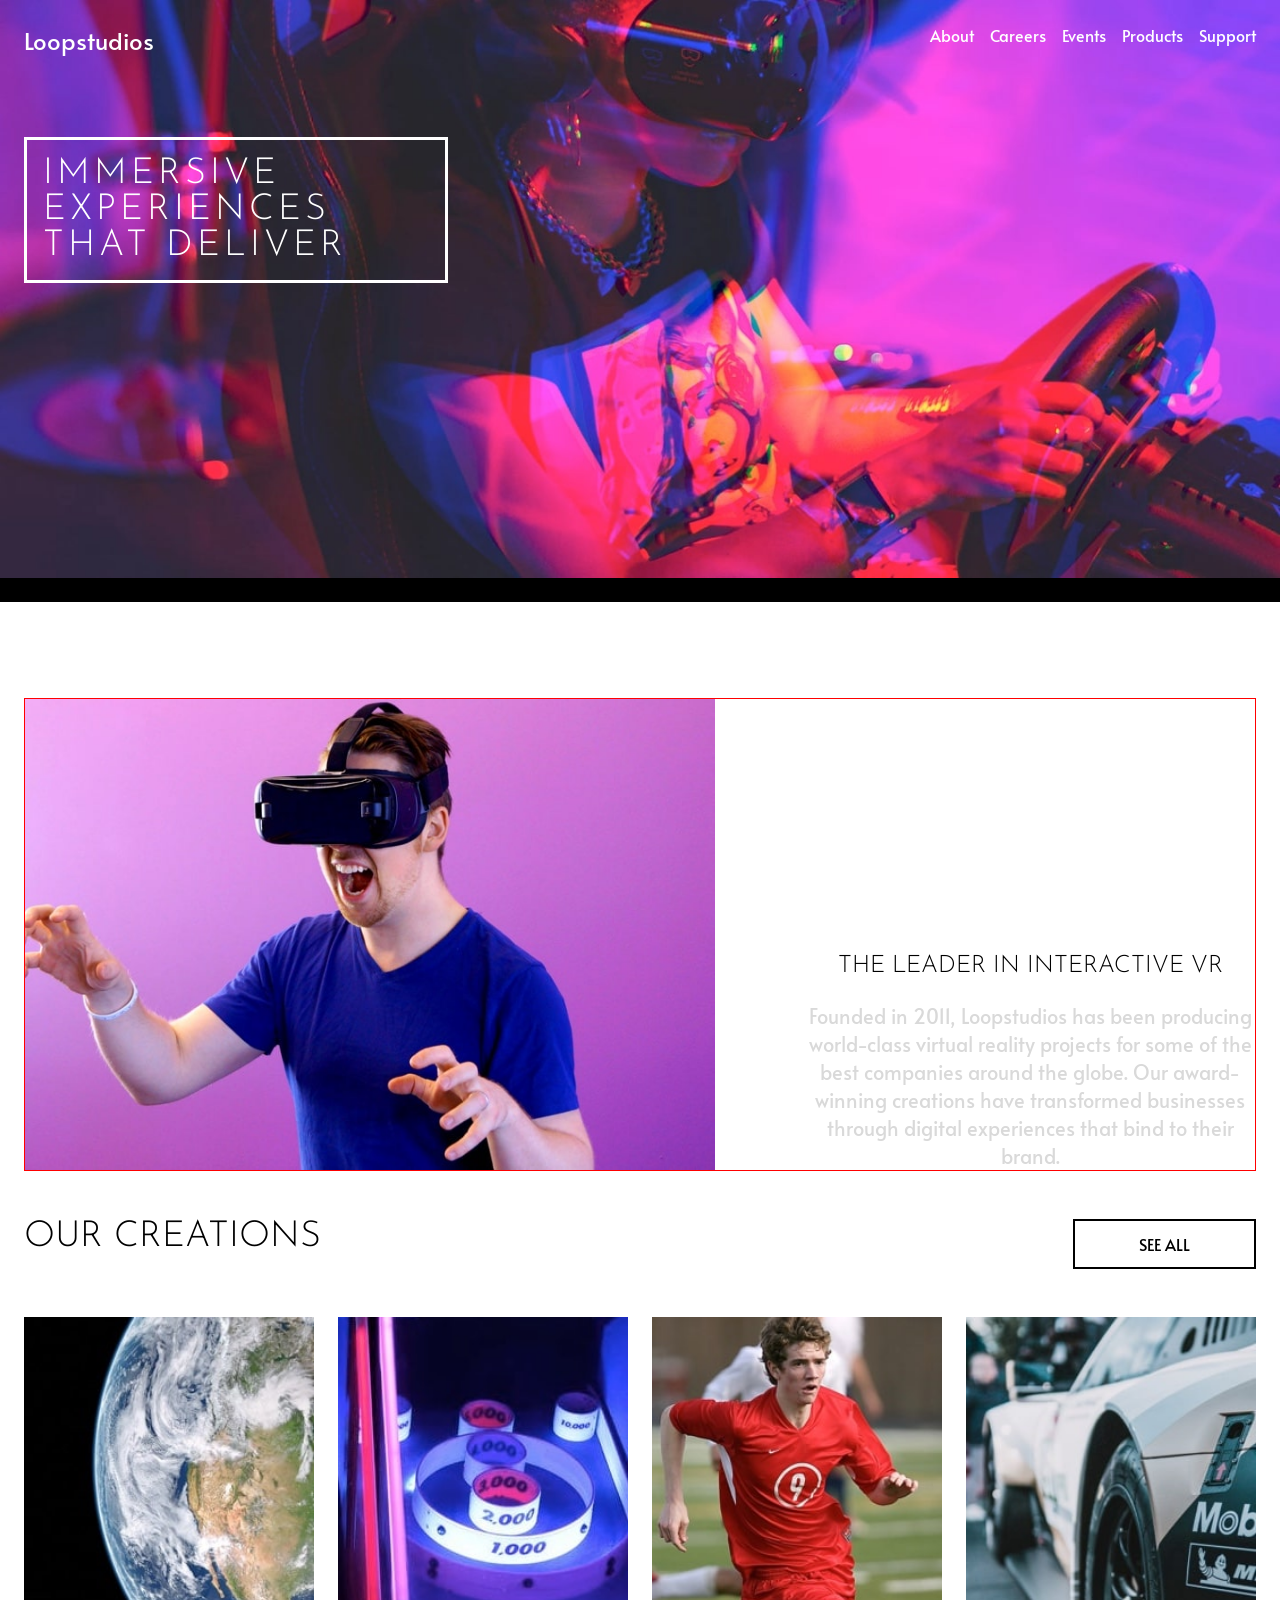
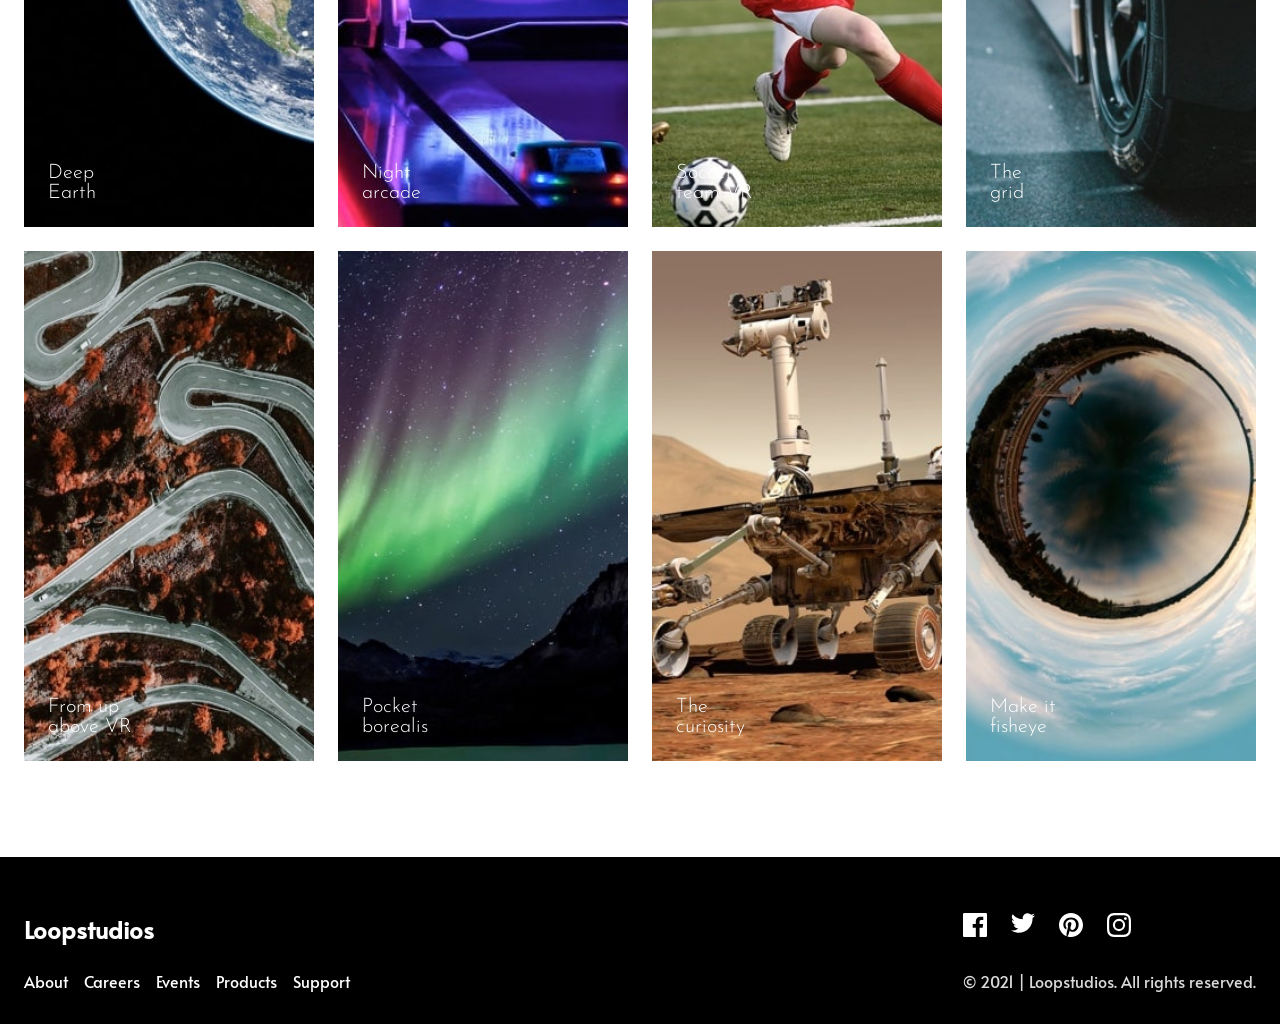
==== index.html @ 1627c4a3 "I have created this page using html css" ====
<!doctype html>
<html lang="en">
  <head>
    <meta charset="UTF-8" />
    <meta name="viewport" content="width=device-width, initial-scale=1.0" />
    <!-- displays site properly based on user's device -->

    <link
      rel="icon"
      type="image/png"
      sizes="32x32"
      href="./images/favicon-32x32.png"
    />
    <link rel="preconnect" href="https://fonts.googleapis.com" />
    <link rel="preconnect" href="https://fonts.gstatic.com" crossorigin />
    <link
      href="https://fonts.googleapis.com/css2?family=Alata&family=Josefin+Sans:ital,wght@0,300;1,300&display=swap"
      rel="stylesheet"
    />
    <link rel="stylesheet" href="./css/style.css" />
    <title>Frontend Mentor | Loopstudios landing page</title>

    <!-- Feel free to remove these styles or customise in your own stylesheet 👍 -->
  </head>
  <body>
    <!--  Our creations -->
    <header class="header">
      <picture>
        <source
          media="(min-width: 768px)"
          srcset="./images/desktop/image-hero.jpg"
        />
        <img class="header__menu" src="./images/mobile/image-hero.jpg" alt="" />
      </picture>
      <div class="header__menu">
        <nav>
          <ul class="menu">
            <li class="menu__list">
              <a class="mneu__link" href="#">Loopstudios</a>
            </li>
            <li class="menu__list">
              <button type="button" class="humberger-btn">
                <img src="./images/icon-hamburger.svg" alt="" />
              </button>
              <button type="button" class="close-btn">
                <img src="./images/icon-close.svg" alt="" />
              </button>
              <ul class="menu open">
                <li class="menu__list">
                  <a class="menu__link" href="#">About</a>
                </li>
                <li class="menu__list">
                  <a class="menu__link" href="#">Careers</a>
                </li>
                <li class="menu__list">
                  <a class="menu__link" href="#">Events</a>
                </li>
                <li class="menu__list">
                  <a class="menu__link" href="#">Products</a>
                </li>
                <li class="menu__list">
                  <a class="menu__link" href="#">Support</a>
                </li>
              </ul>
            </li>
          </ul>
        </nav>
        <h1>Immersive experiences that deliver</h1>
      </div>
    </header>
    <main>
      <section class="wrapper hero">
        <picture>
          <source
            media="(min-width:768px )"
            srcset="./images/desktop/image-interactive.jpg"
          />
          <img src="./images/mobile/image-interactive.jpg" alt="" />
        </picture>
        <div>
          <h1>The leader in interactive VR</h1>
          <p>
            Founded in 2011, Loopstudios has been producing world-class virtual
            reality projects for some of the best companies around the globe.
            Our award-winning creations have transformed businesses through
            digital experiences that bind to their brand.
          </p>
        </div>
      </section>
      <section class="wrapper gallery">
        <div class="creation-head">
          <h2>Our creations</h2>
        </div>
        <div class="creation-imagebox">
          <div class="creation">
            <picture>
              <source
                media="(min-width:768px)"
                srcset="./images/desktop/image-deep-earth.jpg"
              />
              <img src="./images/mobile/image-deep-earth.jpg" alt="" />
            </picture>
            <p>
              Deep <br />
              Earth
            </p>
          </div>
          <div class="creation">
            <picture>
              <source
                media="(min-width:768px)"
                srcset="./images/desktop/image-night-arcade.jpg"
              />
              <img src="./images/mobile/image-night-arcade.jpg" alt="" />
            </picture>
            <p>
              Night<br />
              arcade
            </p>
          </div>
          <div class="creation">
            <picture>
              <source
                media="(min-width:768px)"
                srcset="./images/desktop/image-soccer-team.jpg"
              />
              <img src="./images/mobile/image-soccer-team.jpg" alt="" />
            </picture>
            <p>
              Soccer<br />
              team VR
            </p>
          </div>
          <div class="creation">
            <picture>
              <source
                media="(min-width:768px)"
                srcset="./images/desktop/image-grid.jpg"
              />
              <img src="./images/mobile/image-grid.jpg" alt="" />
            </picture>
            <p>The <br />grid</p>
          </div>
          <div class="creation">
            <picture>
              <source
                media="(min-width:768px)"
                srcset="./images/desktop/image-from-above.jpg"
              />
              <img src="./images/mobile/image-from-above.jpg" alt="" />
            </picture>
            <p>
              From up<br />
              above VR
            </p>
          </div>
          <div class="creation">
            <picture>
              <source
                media="(min-width:768px)"
                srcset="./images/desktop/image-pocket-borealis.jpg"
              />
              <img src="./images/mobile/image-pocket-borealis.jpg" alt="" />
            </picture>
            <p>
              Pocket<br />
              borealis
            </p>
          </div>
          <div class="creation">
            <picture>
              <source
                media="(min-width:768px)"
                srcset="./images/desktop/image-curiosity.jpg"
              />
              <img src="./images/mobile/image-curiosity.jpg" alt="" />
            </picture>
            <p>
              The<br />
              curiosity
            </p>
          </div>
          <div class="creation">
            <picture>
              <source
                media="(min-width:768px)"
                srcset="./images/desktop/image-fisheye.jpg"
              />
              <img src="./images/mobile/image-fisheye.jpg" alt="" />
            </picture>
            <p>
              Make it<br />
              fisheye
            </p>
          </div>
        </div>
        <div class="creation-button">
          <button type="button">SEE ALL</button>
        </div>
      </section>
    </main>
    <footer>
      <section class="brand">
        <h2>Loopstudios</h2>
      </section>
      <section class="menu">
        <ul>
          <li><a href="#">About</a></li>
          <li><a href="#">Careers</a></li>
          <li><a href="#">Events</a></li>
          <li><a href="#">Products</a></li>
          <li><a href="#">Support</a></li>
        </ul>
      </section>
      <section class="social-menu">
        <ul>
          <li>
            <a href="#">
              <img src="./images/icon-facebook.svg" alt="" />
            </a>
          </li>
          <li>
            <a href="#">
              <img src="./images/icon-twitter.svg" alt="" />
            </a>
          </li>
          <li>
            <a href="#">
              <img src="./images/icon-pinterest.svg" alt="" />
            </a>
          </li>
          <li>
            <a href="#">
              <img src="./images/icon-instagram.svg" alt="" />
            </a>
          </li>
        </ul>
      </section>
      <section class="copyright">
        <p>© 2021 | Loopstudios. All rights reserved.</p>
      </section>
    </footer>
  </body>
</html>
---- css/style.css ----
* {
  margin: 0;
  padding: 0;
  box-sizing: border-box;
}

button {
  border: none;
  background-color: inherit;
}

ul {
  list-style: none;
}

a {
  color: inherit;
  text-decoration: none;
}

img {
  width: 100%;
}

body {
  background-color: hsl(0, 0%, 0%);
  max-width: 375px;
  width: 100%;
  display: flex;
  flex-direction: column;
  margin: 0 auto;
  gap: 24px;
  font-family: "Alata", sans-serif;
  font-weight: 400;
  font-style: normal;
}

.header {
  display: grid;
  color: hsl(0, 0%, 100%);
  font-size: 24px;
}

.header > * {
  grid-area: 1/1;
}

.menu {
  display: flex;
  justify-content: space-between;
}

.close-btn {
  display: none;
}

.menu.open {
  display: none;
}

.header__menu {
  display: flex;
  flex-direction: column;
  gap: 160px;
}

nav {
  padding: 24px;
}

.header__menu > h1 {
  border: 3px solid hsl(0, 0%, 100%);
  font-family: "Josefin Sans", sans-serif;
  font-weight: 300;
  font-size: 36px;
  letter-spacing: 4px;
  padding: 16px;
  margin: 0 24px;
  text-transform: uppercase;
}

main {
  padding: 96px 24px;
  background-color: hsl(0, 0%, 100%);
}

.wrapper.hero {
  border: 1px solid red;
  text-align: center;
  display: grid;
  gap: 48px;
  grid-template-columns: 12fr;
}

picture > img {
  width: 100%;
  height: 100%;
  display: block;
}

.wrapper.hero div {
  background-color: hsl(0, 0%, 100%);
}

.wrapper.hero h1 {
  font-family: "Josefin Sans", sans-serif;
  font-weight: 300;
  text-transform: uppercase;
  line-height: 1;
}

.wrapper.hero p {
  margin-top: 24px;
  font-size: 20px;
  color: hsl(0, 0%, 85%);
}

.wrapper.gallery {
  display: grid;
  grid-template-columns: repeat(1, 1fr);
  gap: 48px;
  grid-template-areas: "creation-head" "creation-imagebox" "creation-button";
}

.creation-head {
  grid-area: creation-head;
  margin-top: 48px;
}

.creation-head h2 {
  text-align: center;
  text-transform: uppercase;
  font-family: "Josefin Sans", sans-serif;
  font-weight: 300;
  font-size: 36px;
}

.creation-imagebox {
  grid-area: creation-imagebox;
  display: grid;
  grid-template-columns: repeat(1, 1fr);
  gap: 24px;
}

.creation {
  display: grid;
}

.creation > * {
  grid-area: 1/1;
}

.creation p {
  justify-self: flex-start;
  align-self: flex-end;
  color: hsl(0, 0%, 100%);
  margin-left: 24px;
  margin-bottom: 24px;
  line-height: 1;
  font-family: "Josefin Sans", sans-serif;
  font-weight: 300;
  font-size: 20px;
}

.creation-button {
  grid-area: creation-button;
  text-align: center;
  margin-top: 48px;
}

.creation-button > button {
  border: 2px solid hsl(0, 0%, 0%);
  padding: 12px 64px;
  font-family: "Alata", sans-serif;
  font-weight: 400;
  font-size: 24px;
}

footer {
  display: grid;
  color: hsl(0, 0%, 100%);
  grid-template-columns: repeat(1, 1fr);
  justify-items: center;
  gap: 24px;
  margin: 32px 24px;
  grid-template-areas: "brand" "menu" "social-menu" "copyright";
}

.brand {
  grid-area: brand;
}

.menu {
  grid-area: menu;
}
.menu ul {
  display: flex;
  gap: 24px;
  flex-direction: column;
}

.social-menu {
  grid-area: social-menu;
}
.social-menu ul {
  display: flex;
  gap: 24px;
}

.copyright {
  grid-area: copyright;
  color: hsl(0, 0%, 85%);
}

@media (min-width: 768px) {
  body {
    max-width: 100%;
  }
  .header button {
    display: none;
  }
  .menu.open {
    display: flex;
    font-size: 16px;
    gap: 16px;
  }
  .header__menu {
    gap: 56px;
  }
  .header__menu > h1 {
    max-width: 424px;
  }
  main .wrapper.gallery {
    align-self: center;
    grid-template-areas: "creation-head creation-button" "creation-imagebox creation-imagebox";
  }
  main .wrapper.hero {
    grid-template-columns: 7fr 5fr;
    position: relative;
  }
  main .wrapper.hero div {
    position: absolute;
    width: 450px;
    right: 0;
    bottom: 0;
  }
  main .creation-imagebox {
    grid-template-columns: repeat(4, 1fr);
  }
  main .creation-head h2 {
    text-align: start;
    font-size: 36px;
  }
  main .creation-button > button {
    font-size: 16px;
  }
  footer {
    justify-items: flex-start;
    grid-template-areas: "brand social-menu" "menu copyright";
  }
  .menu ul {
    flex-direction: row;
    gap: 16px;
  }
}/*# sourceMappingURL=style.css.map */
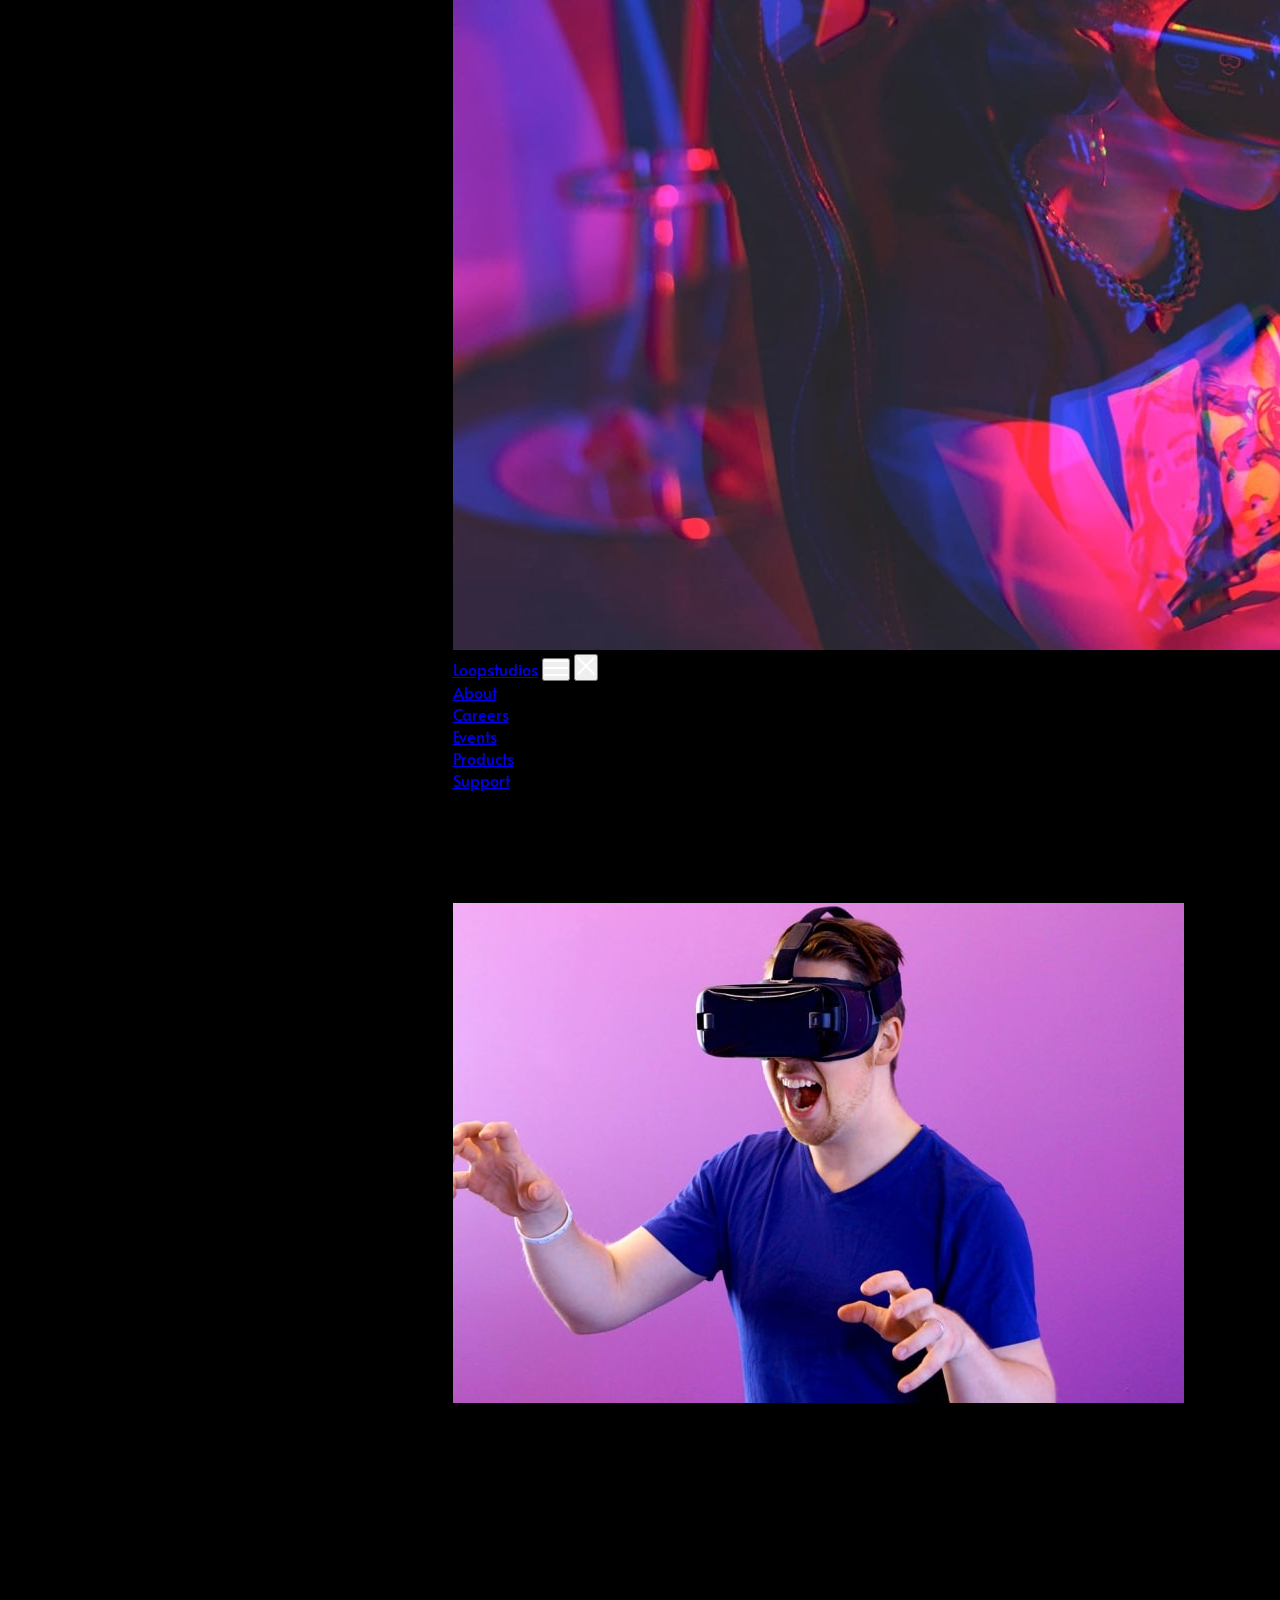
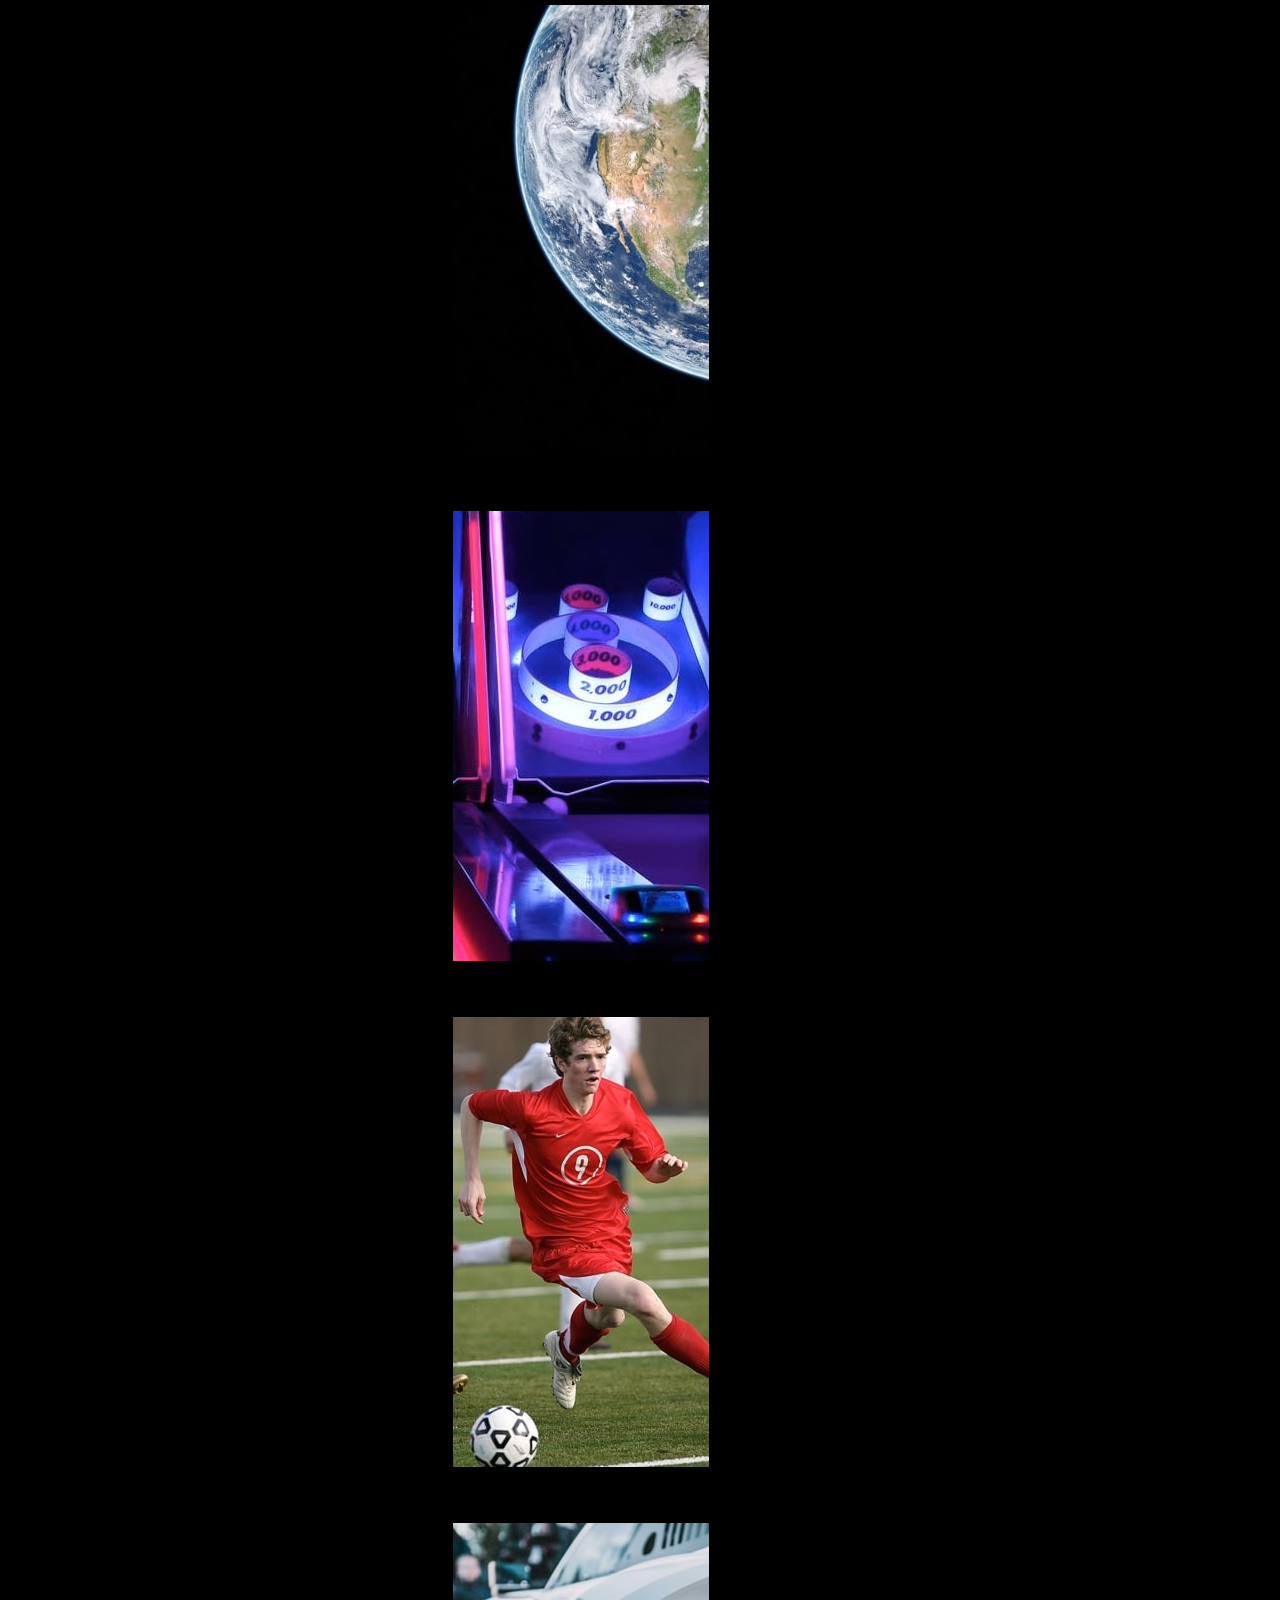
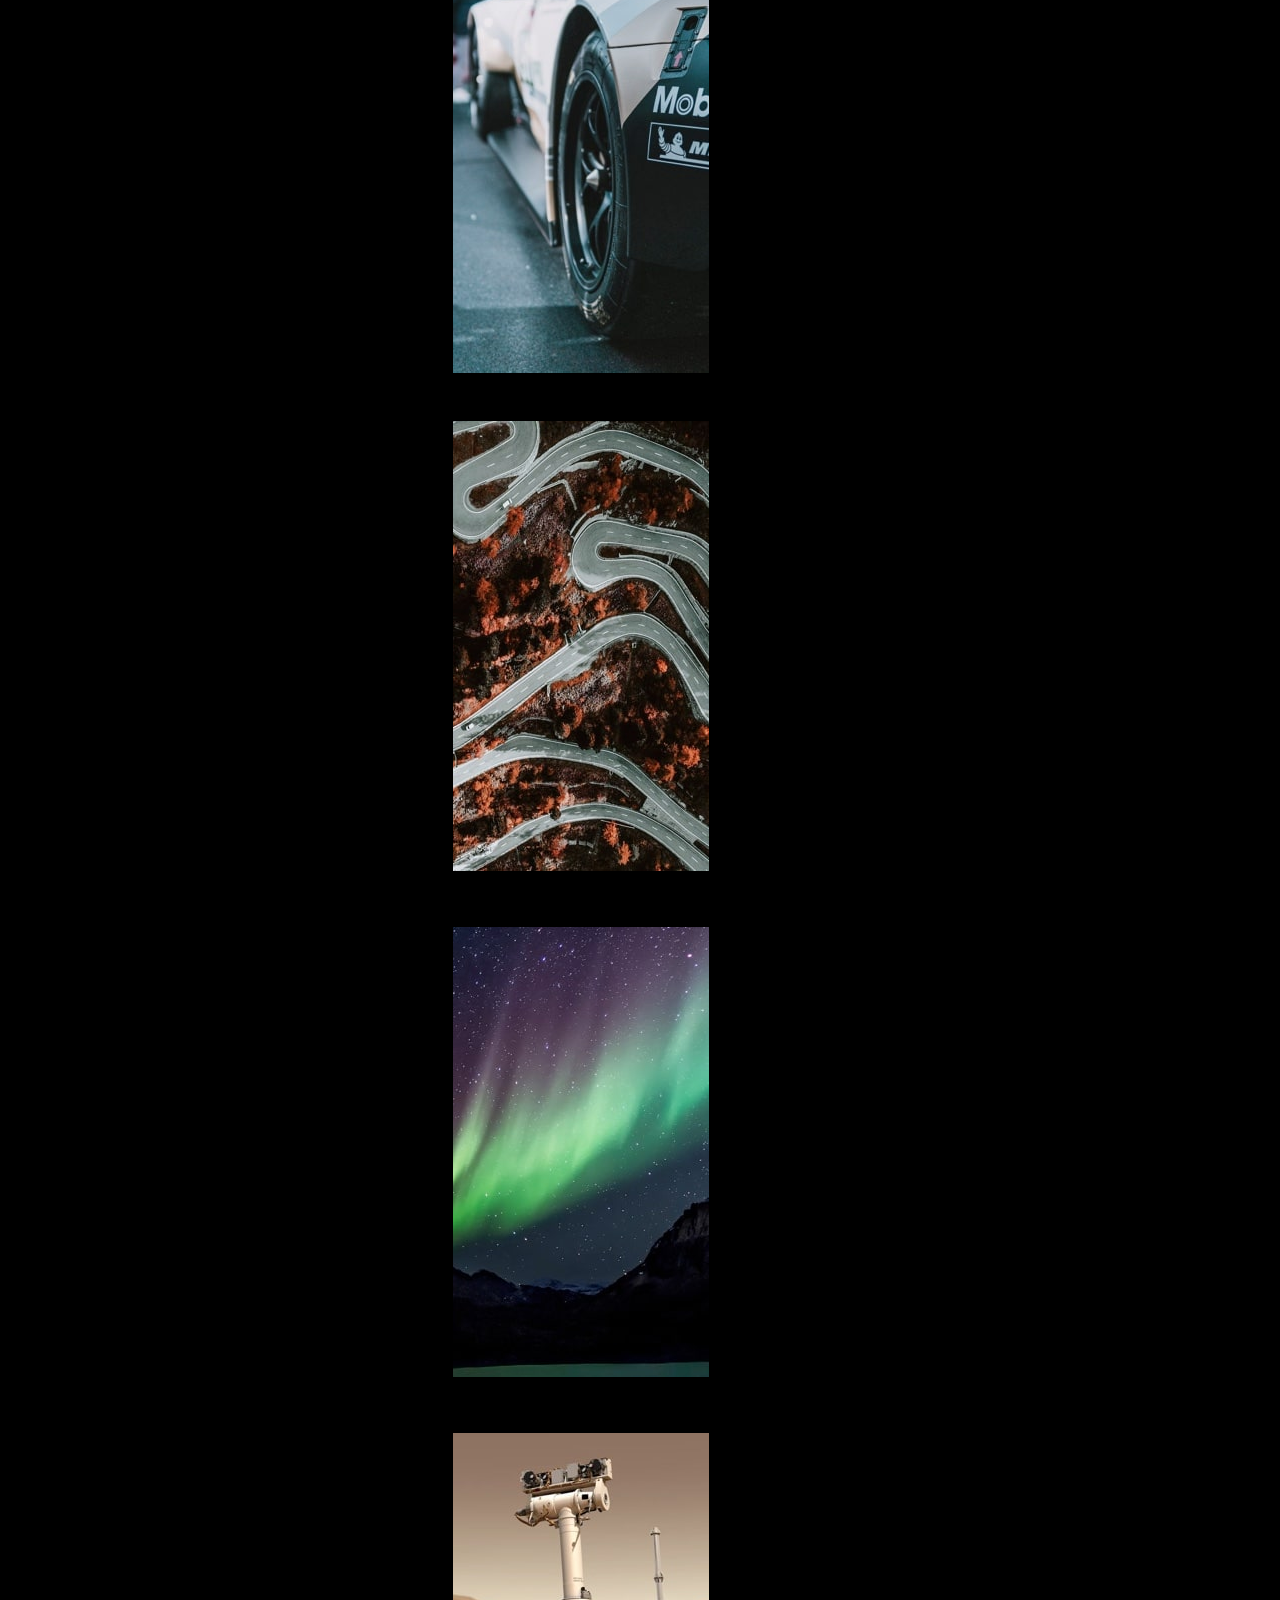
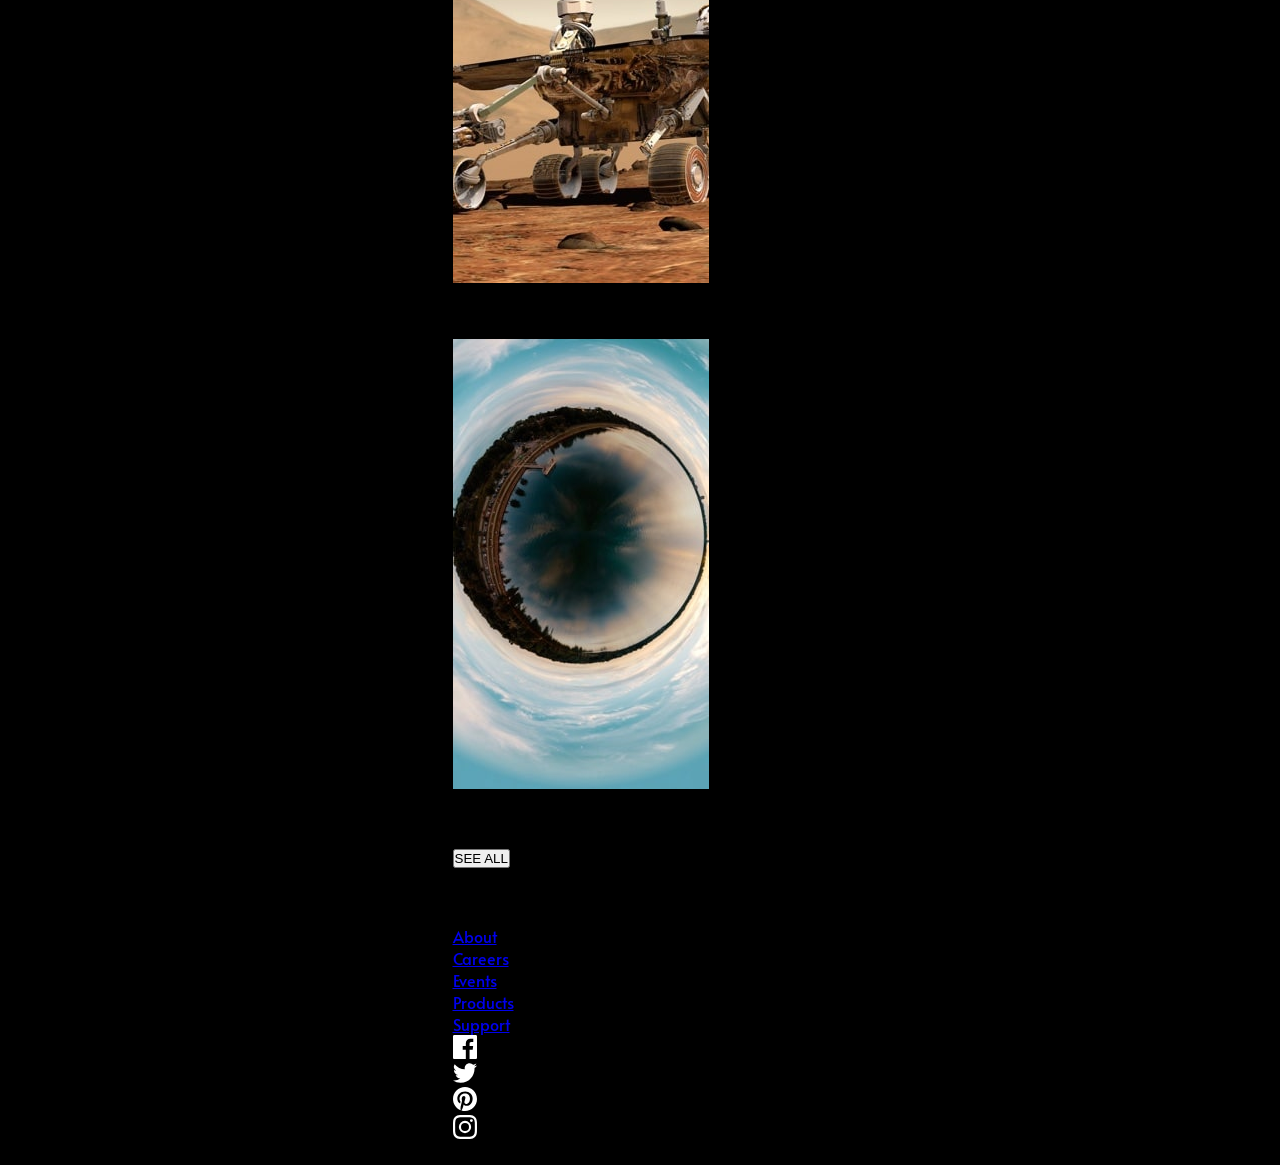
==== commit 3a692430: "Lets code in other branch for testing and write well css" ====
--- a/index.html
+++ b/index.html
@@ -30,38 +30,32 @@
           media="(min-width: 768px)"
           srcset="./images/desktop/image-hero.jpg"
         />
-        <img class="header__menu" src="./images/mobile/image-hero.jpg" alt="" />
+        <img class="" src="./images/mobile/image-hero.jpg" alt="" />
       </picture>
       <div class="header__menu">
         <nav>
+          <a class="mneu__link" href="#">Loopstudios</a>
+          <button type="button" class="humberger-btn">
+            <img src="./images/icon-hamburger.svg" alt="" />
+          </button>
+          <button type="button" class="close-btn hide">
+            <img src="./images/icon-close.svg" alt="" />
+          </button>
           <ul class="menu">
             <li class="menu__list">
-              <a class="mneu__link" href="#">Loopstudios</a>
-            </li>
-            <li class="menu__list">
-              <button type="button" class="humberger-btn">
-                <img src="./images/icon-hamburger.svg" alt="" />
-              </button>
-              <button type="button" class="close-btn">
-                <img src="./images/icon-close.svg" alt="" />
-              </button>
-              <ul class="menu open">
-                <li class="menu__list">
-                  <a class="menu__link" href="#">About</a>
-                </li>
-                <li class="menu__list">
-                  <a class="menu__link" href="#">Careers</a>
-                </li>
-                <li class="menu__list">
-                  <a class="menu__link" href="#">Events</a>
-                </li>
-                <li class="menu__list">
-                  <a class="menu__link" href="#">Products</a>
-                </li>
-                <li class="menu__list">
-                  <a class="menu__link" href="#">Support</a>
-                </li>
-              </ul>
+              <a class="menu__link" href="#">About</a>
+            </li>
+            <li class="menu__list">
+              <a class="menu__link" href="#">Careers</a>
+            </li>
+            <li class="menu__list">
+              <a class="menu__link" href="#">Events</a>
+            </li>
+            <li class="menu__list">
+              <a class="menu__link" href="#">Products</a>
+            </li>
+            <li class="menu__list">
+              <a class="menu__link" href="#">Support</a>
             </li>
           </ul>
         </nav>
@@ -77,7 +71,7 @@
           />
           <img src="./images/mobile/image-interactive.jpg" alt="" />
         </picture>
-        <div>
+        <div class="hero__content">
           <h1>The leader in interactive VR</h1>
           <p>
             Founded in 2011, Loopstudios has been producing world-class virtual
@@ -88,11 +82,11 @@
         </div>
       </section>
       <section class="wrapper gallery">
-        <div class="creation-head">
+        <div class="gallery__head">
           <h2>Our creations</h2>
         </div>
-        <div class="creation-imagebox">
-          <div class="creation">
+        <div class="gallery__grid">
+          <div class="card">
             <picture>
               <source
                 media="(min-width:768px)"
@@ -100,12 +94,12 @@
               />
               <img src="./images/mobile/image-deep-earth.jpg" alt="" />
             </picture>
-            <p>
+            <h3>
               Deep <br />
               Earth
-            </p>
-          </div>
-          <div class="creation">
+            </h3>
+          </div>
+          <div class="card">
             <picture>
               <source
                 media="(min-width:768px)"
@@ -113,12 +107,12 @@
               />
               <img src="./images/mobile/image-night-arcade.jpg" alt="" />
             </picture>
-            <p>
+            <h3>
               Night<br />
               arcade
-            </p>
-          </div>
-          <div class="creation">
+            </h3>
+          </div>
+          <div class="card">
             <picture>
               <source
                 media="(min-width:768px)"
@@ -126,12 +120,12 @@
               />
               <img src="./images/mobile/image-soccer-team.jpg" alt="" />
             </picture>
-            <p>
+            <h3>
               Soccer<br />
               team VR
-            </p>
-          </div>
-          <div class="creation">
+            </h3>
+          </div>
+          <div class="card">
             <picture>
               <source
                 media="(min-width:768px)"
@@ -141,7 +135,7 @@
             </picture>
             <p>The <br />grid</p>
           </div>
-          <div class="creation">
+          <div class="card">
             <picture>
               <source
                 media="(min-width:768px)"
@@ -149,12 +143,12 @@
               />
               <img src="./images/mobile/image-from-above.jpg" alt="" />
             </picture>
-            <p>
+            <h3>
               From up<br />
               above VR
-            </p>
-          </div>
-          <div class="creation">
+            </h3>
+          </div>
+          <div class="card">
             <picture>
               <source
                 media="(min-width:768px)"
@@ -162,12 +156,12 @@
               />
               <img src="./images/mobile/image-pocket-borealis.jpg" alt="" />
             </picture>
-            <p>
+            <h3>
               Pocket<br />
               borealis
-            </p>
-          </div>
-          <div class="creation">
+            </h3>
+          </div>
+          <div class="card">
             <picture>
               <source
                 media="(min-width:768px)"
@@ -175,12 +169,12 @@
               />
               <img src="./images/mobile/image-curiosity.jpg" alt="" />
             </picture>
-            <p>
+            <h3>
               The<br />
               curiosity
-            </p>
-          </div>
-          <div class="creation">
+            </h3>
+          </div>
+          <div class="card">
             <picture>
               <source
                 media="(min-width:768px)"
@@ -188,22 +182,22 @@
               />
               <img src="./images/mobile/image-fisheye.jpg" alt="" />
             </picture>
-            <p>
+            <h3>
               Make it<br />
               fisheye
-            </p>
-          </div>
-        </div>
-        <div class="creation-button">
+            </h3>
+          </div>
+        </div>
+        <div class="gallery__button">
           <button type="button">SEE ALL</button>
         </div>
       </section>
     </main>
-    <footer>
-      <section class="brand">
+    <footer class="footer">
+      <div class="footer__brand">
         <h2>Loopstudios</h2>
-      </section>
-      <section class="menu">
+      </div>
+      <nav class="footer__nav">
         <ul>
           <li><a href="#">About</a></li>
           <li><a href="#">Careers</a></li>
@@ -211,8 +205,8 @@
           <li><a href="#">Products</a></li>
           <li><a href="#">Support</a></li>
         </ul>
-      </section>
-      <section class="social-menu">
+      </nav>
+      <nav class="footer__social">
         <ul>
           <li>
             <a href="#">
@@ -235,10 +229,11 @@
             </a>
           </li>
         </ul>
-      </section>
-      <section class="copyright">
+      </nav>
+      <div class="footer__copyright">
         <p>© 2021 | Loopstudios. All rights reserved.</p>
-      </section>
+      </div>
     </footer>
+    <script src="./index.js"></script>
   </body>
 </html>
--- a/css/style.css
+++ b/css/style.css
@@ -2,24 +2,6 @@
   margin: 0;
   padding: 0;
   box-sizing: border-box;
-}
-
-button {
-  border: none;
-  background-color: inherit;
-}
-
-ul {
-  list-style: none;
-}
-
-a {
-  color: inherit;
-  text-decoration: none;
-}
-
-img {
-  width: 100%;
 }
 
 body {
@@ -33,233 +15,5 @@
   font-family: "Alata", sans-serif;
   font-weight: 400;
   font-style: normal;
-}
-
-.header {
-  display: grid;
-  color: hsl(0, 0%, 100%);
-  font-size: 24px;
-}
-
-.header > * {
-  grid-area: 1/1;
-}
-
-.menu {
-  display: flex;
-  justify-content: space-between;
-}
-
-.close-btn {
-  display: none;
-}
-
-.menu.open {
-  display: none;
-}
-
-.header__menu {
-  display: flex;
-  flex-direction: column;
-  gap: 160px;
-}
-
-nav {
-  padding: 24px;
-}
-
-.header__menu > h1 {
-  border: 3px solid hsl(0, 0%, 100%);
-  font-family: "Josefin Sans", sans-serif;
-  font-weight: 300;
-  font-size: 36px;
-  letter-spacing: 4px;
-  padding: 16px;
-  margin: 0 24px;
-  text-transform: uppercase;
-}
-
-main {
-  padding: 96px 24px;
-  background-color: hsl(0, 0%, 100%);
-}
-
-.wrapper.hero {
-  border: 1px solid red;
-  text-align: center;
-  display: grid;
-  gap: 48px;
-  grid-template-columns: 12fr;
-}
-
-picture > img {
-  width: 100%;
-  height: 100%;
-  display: block;
-}
-
-.wrapper.hero div {
-  background-color: hsl(0, 0%, 100%);
-}
-
-.wrapper.hero h1 {
-  font-family: "Josefin Sans", sans-serif;
-  font-weight: 300;
-  text-transform: uppercase;
-  line-height: 1;
-}
-
-.wrapper.hero p {
-  margin-top: 24px;
-  font-size: 20px;
-  color: hsl(0, 0%, 85%);
-}
-
-.wrapper.gallery {
-  display: grid;
-  grid-template-columns: repeat(1, 1fr);
-  gap: 48px;
-  grid-template-areas: "creation-head" "creation-imagebox" "creation-button";
-}
-
-.creation-head {
-  grid-area: creation-head;
-  margin-top: 48px;
-}
-
-.creation-head h2 {
-  text-align: center;
-  text-transform: uppercase;
-  font-family: "Josefin Sans", sans-serif;
-  font-weight: 300;
-  font-size: 36px;
-}
-
-.creation-imagebox {
-  grid-area: creation-imagebox;
-  display: grid;
-  grid-template-columns: repeat(1, 1fr);
-  gap: 24px;
-}
-
-.creation {
-  display: grid;
-}
-
-.creation > * {
-  grid-area: 1/1;
-}
-
-.creation p {
-  justify-self: flex-start;
-  align-self: flex-end;
-  color: hsl(0, 0%, 100%);
-  margin-left: 24px;
-  margin-bottom: 24px;
-  line-height: 1;
-  font-family: "Josefin Sans", sans-serif;
-  font-weight: 300;
-  font-size: 20px;
-}
-
-.creation-button {
-  grid-area: creation-button;
-  text-align: center;
-  margin-top: 48px;
-}
-
-.creation-button > button {
-  border: 2px solid hsl(0, 0%, 0%);
-  padding: 12px 64px;
-  font-family: "Alata", sans-serif;
-  font-weight: 400;
-  font-size: 24px;
-}
-
-footer {
-  display: grid;
-  color: hsl(0, 0%, 100%);
-  grid-template-columns: repeat(1, 1fr);
-  justify-items: center;
-  gap: 24px;
-  margin: 32px 24px;
-  grid-template-areas: "brand" "menu" "social-menu" "copyright";
-}
-
-.brand {
-  grid-area: brand;
-}
-
-.menu {
-  grid-area: menu;
-}
-.menu ul {
-  display: flex;
-  gap: 24px;
-  flex-direction: column;
-}
-
-.social-menu {
-  grid-area: social-menu;
-}
-.social-menu ul {
-  display: flex;
-  gap: 24px;
-}
-
-.copyright {
-  grid-area: copyright;
-  color: hsl(0, 0%, 85%);
-}
-
-@media (min-width: 768px) {
-  body {
-    max-width: 100%;
-  }
-  .header button {
-    display: none;
-  }
-  .menu.open {
-    display: flex;
-    font-size: 16px;
-    gap: 16px;
-  }
-  .header__menu {
-    gap: 56px;
-  }
-  .header__menu > h1 {
-    max-width: 424px;
-  }
-  main .wrapper.gallery {
-    align-self: center;
-    grid-template-areas: "creation-head creation-button" "creation-imagebox creation-imagebox";
-  }
-  main .wrapper.hero {
-    grid-template-columns: 7fr 5fr;
-    position: relative;
-  }
-  main .wrapper.hero div {
-    position: absolute;
-    width: 450px;
-    right: 0;
-    bottom: 0;
-  }
-  main .creation-imagebox {
-    grid-template-columns: repeat(4, 1fr);
-  }
-  main .creation-head h2 {
-    text-align: start;
-    font-size: 36px;
-  }
-  main .creation-button > button {
-    font-size: 16px;
-  }
-  footer {
-    justify-items: flex-start;
-    grid-template-areas: "brand social-menu" "menu copyright";
-  }
-  .menu ul {
-    flex-direction: row;
-    gap: 16px;
-  }
+  position: relative;
 }/*# sourceMappingURL=style.css.map */
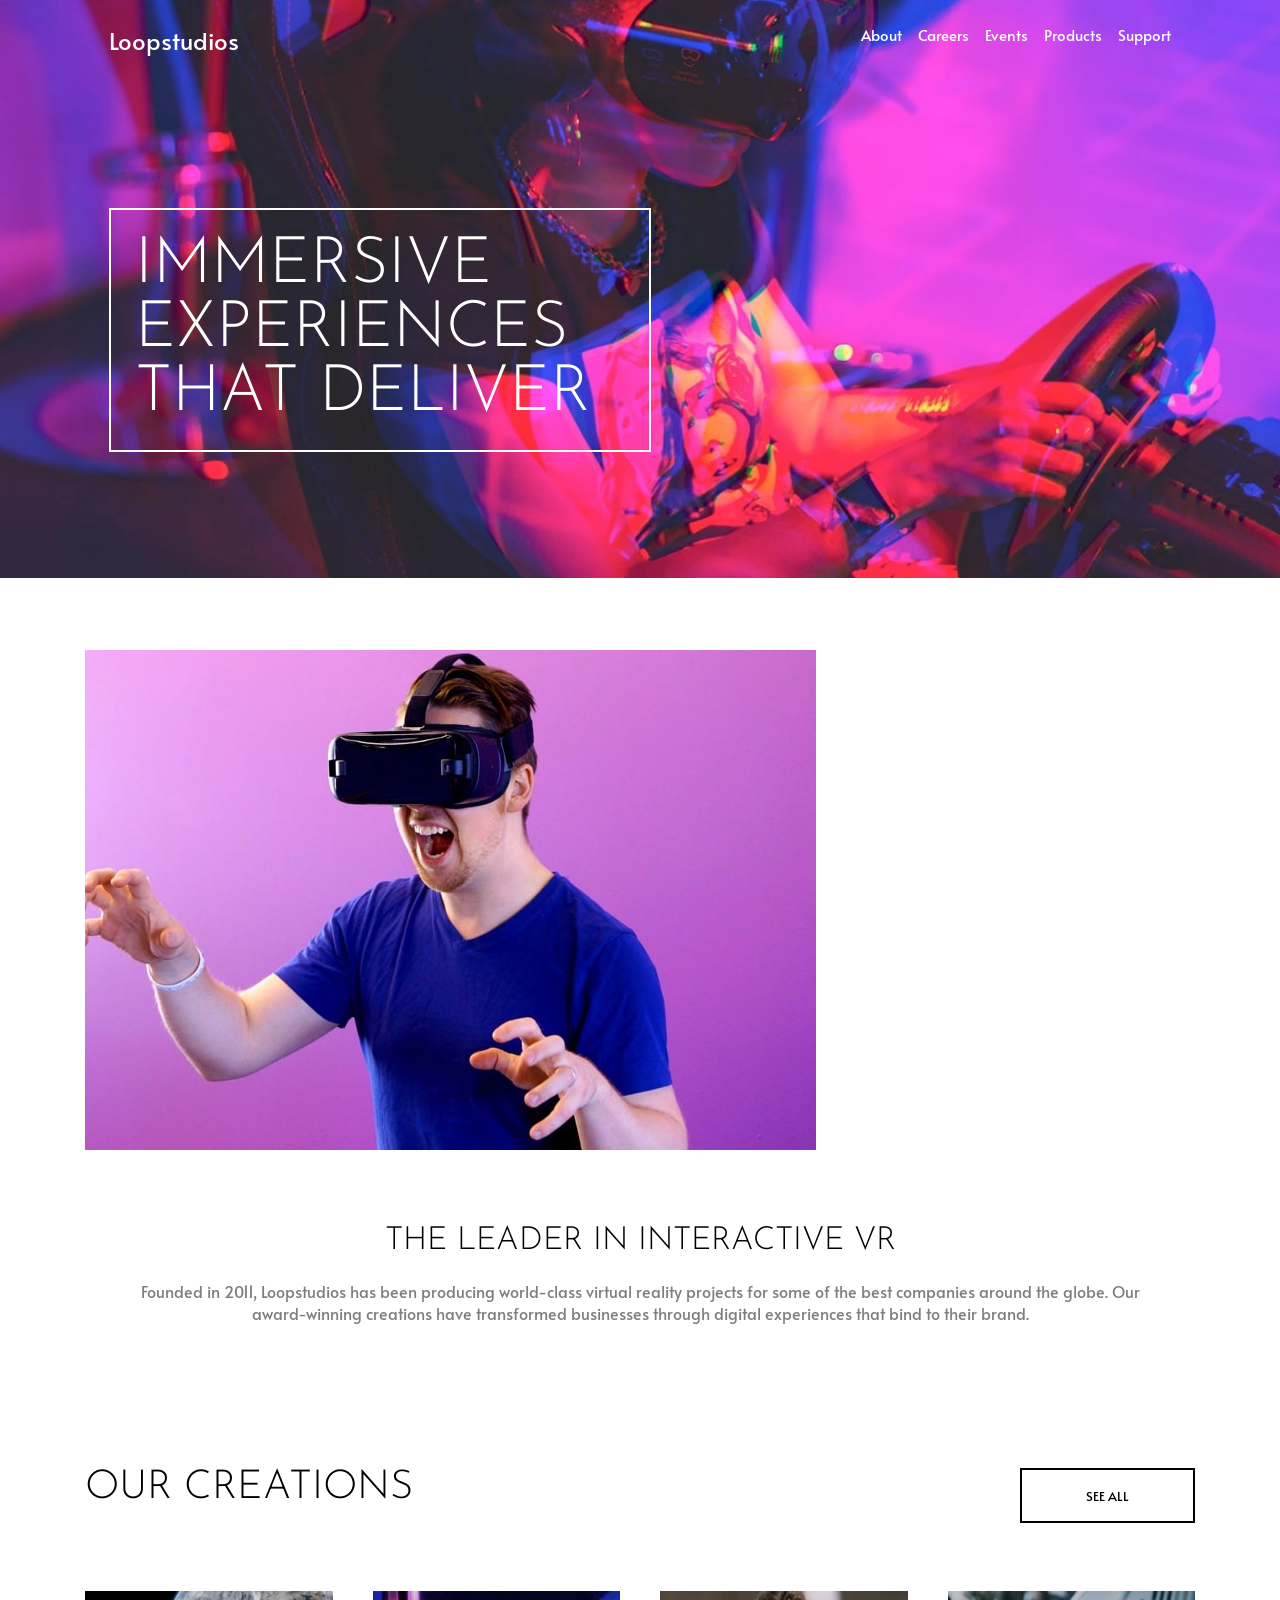
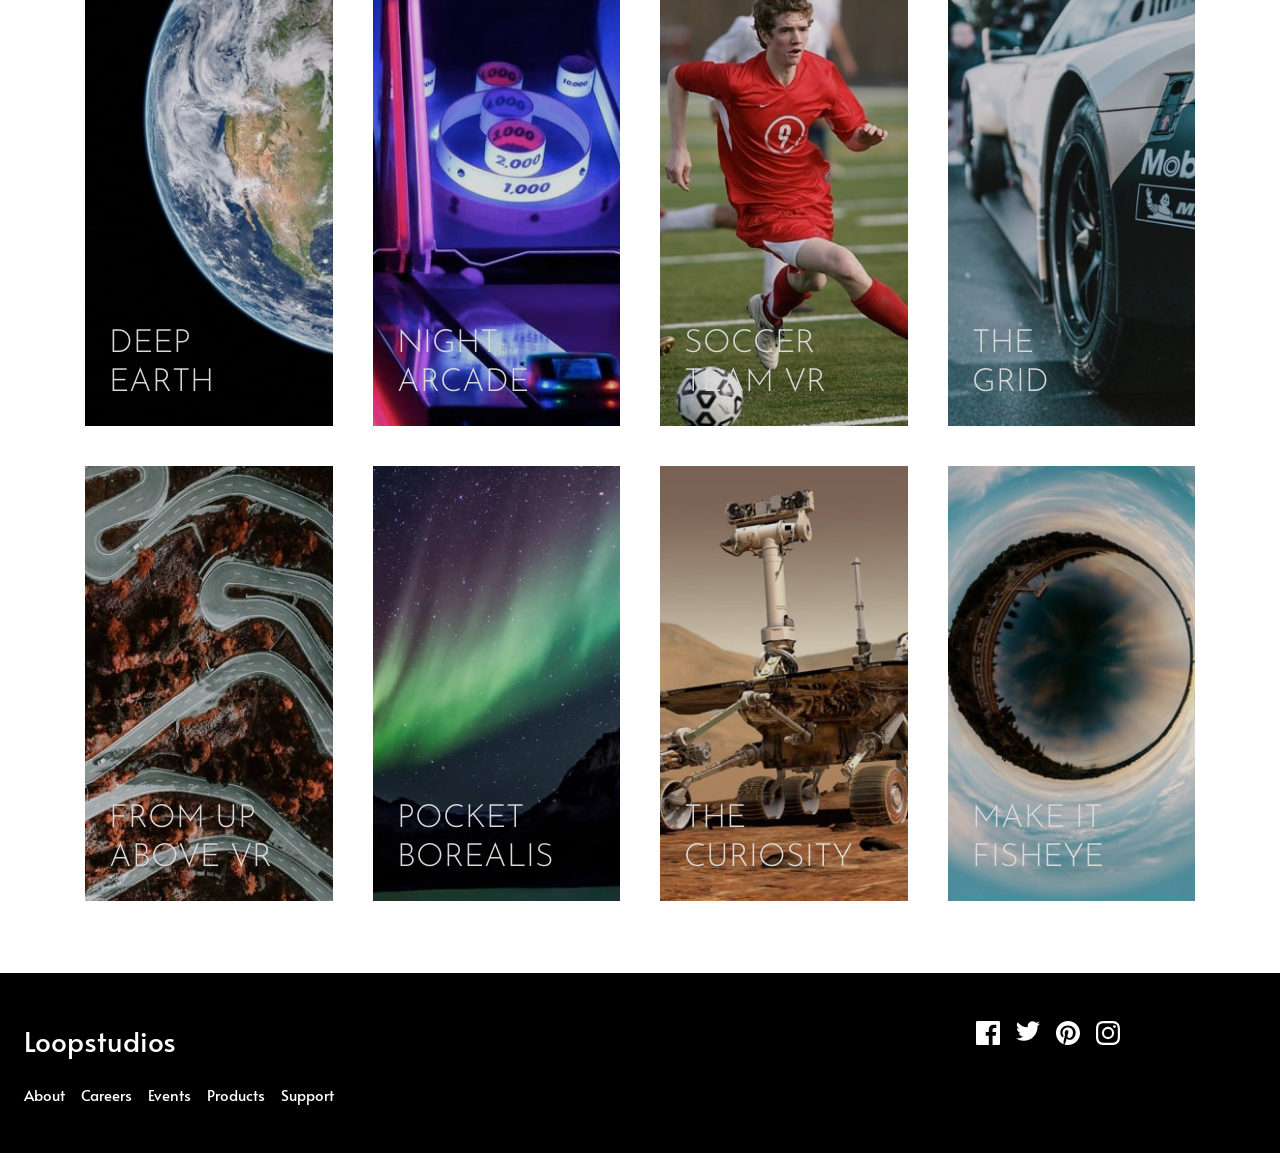
==== commit eeab0c20: "Now I have created this page self but work hard" ====
--- a/index.html
+++ b/index.html
@@ -32,13 +32,13 @@
         />
         <img class="" src="./images/mobile/image-hero.jpg" alt="" />
       </picture>
-      <div class="header__menu">
+      <div class="header__menu container">
         <nav>
-          <a class="mneu__link" href="#">Loopstudios</a>
-          <button type="button" class="humberger-btn">
+          <a class="menu__link" href="#">Loopstudios</a>
+          <button type="button" class="hamberger-btn">
             <img src="./images/icon-hamburger.svg" alt="" />
           </button>
-          <button type="button" class="close-btn hide">
+          <button type="button" class="close-btn">
             <img src="./images/icon-close.svg" alt="" />
           </button>
           <ul class="menu">
@@ -62,8 +62,8 @@
         <h1>Immersive experiences that deliver</h1>
       </div>
     </header>
-    <main>
-      <section class="wrapper hero">
+    <main class="main">
+      <section class="container hero">
         <picture>
           <source
             media="(min-width:768px )"
@@ -72,7 +72,7 @@
           <img src="./images/mobile/image-interactive.jpg" alt="" />
         </picture>
         <div class="hero__content">
-          <h1>The leader in interactive VR</h1>
+          <h2>The leader in interactive VR</h2>
           <p>
             Founded in 2011, Loopstudios has been producing world-class virtual
             reality projects for some of the best companies around the globe.
@@ -81,7 +81,7 @@
           </p>
         </div>
       </section>
-      <section class="wrapper gallery">
+      <section class="container gallery">
         <div class="gallery__head">
           <h2>Our creations</h2>
         </div>
@@ -133,7 +133,7 @@
               />
               <img src="./images/mobile/image-grid.jpg" alt="" />
             </picture>
-            <p>The <br />grid</p>
+            <h3>The <br />grid</h3>
           </div>
           <div class="card">
             <picture>
--- a/css/style.css
+++ b/css/style.css
@@ -4,16 +4,284 @@
   box-sizing: border-box;
 }
 
+img {
+  max-width: 100%;
+  height: auto;
+  display: block;
+}
+
+ul {
+  list-style: none;
+}
+
+a {
+  text-decoration: none;
+  color: inherit;
+}
+
+button {
+  border: none;
+  background: transparent;
+  cursor: pointer;
+  font-family: inherit;
+}
+
 body {
   background-color: hsl(0, 0%, 0%);
-  max-width: 375px;
-  width: 100%;
-  display: flex;
-  flex-direction: column;
-  margin: 0 auto;
-  gap: 24px;
   font-family: "Alata", sans-serif;
   font-weight: 400;
   font-style: normal;
+  font-size: 15px;
+  color: hsl(0, 0%, 100%);
+}
+
+h1, h2, h3 {
+  font-family: "Josefin Sans", sans-serif;
+  font-optical-sizing: auto;
+  font-weight: 300;
+  font-style: normal;
+}
+
+p {
+  color: hsl(0, 0%, 0%);
+  opacity: 0.5;
+}
+
+.header__menu {
+  display: flex;
+  flex-direction: column;
+  gap: clamp(144px, -44.993px + 59.06vw, 408px);
+}
+
+.container {
+  padding: 24px;
+  width: 100%;
+  margin: 0 auto;
+}
+
+.header {
+  display: grid;
+}
+.header > * {
+  grid-area: 1/1;
+}
+.header nav {
+  display: flex;
+  justify-content: space-between;
+}
+.header .close-btn {
+  display: none;
+}
+.header .hamberger-btn {
+  display: block;
+}
+.header .menu__link {
+  font-size: 24px;
+}
+.header h1 {
+  border: 2px solid hsl(0, 0%, 100%);
+  padding: 24px 24px;
+  text-transform: uppercase;
+}
+.header .menu {
+  display: none;
+}
+.header .container:has(nav.is-open) {
+  background-color: hsl(0, 0%, 0%);
+  overflow-y: hidden;
+}
+.header nav.is-open .hamberger-btn {
+  display: none;
+}
+.header nav.is-open .close-btn {
+  display: block;
+}
+.header nav.is-open .menu {
+  padding: 24px;
+  position: fixed;
+  display: flex;
+  flex-direction: column;
+  gap: 16px;
+  background-color: hsl(0, 0%, 0%);
+  left: 0;
+  right: 0;
+  top: 56px;
+  bottom: 0;
+  min-height: calc(100vh - 56px);
+  overflow-y: hidden;
+}
+
+.main {
+  background-color: hsl(0, 0%, 100%);
+  padding: 0 24px;
+}
+.main .hero {
+  padding: 72px 0px;
+}
+.main .hero__content {
+  display: flex;
+  flex-direction: column;
+  gap: 20px;
+  padding-top: 72px;
+}
+.main .hero h2 {
+  text-transform: uppercase;
+  font-size: 32px;
+  text-align: center;
+  color: hsl(0, 0%, 0%);
+  margin: 0 28px;
+  line-height: 1.2;
+}
+.main .hero p {
+  font-size: 16px;
+  margin: 0 28px;
+  text-align: center;
+}
+.main .gallery {
+  display: grid;
+  grid-template-columns: 12fr;
+  gap: 32px;
+  padding: 72px 0;
+  grid-template-areas: "gallery__head" "gallery__grid" "gallery__button";
+}
+.main .gallery__head {
+  grid-area: gallery__head;
+  text-transform: uppercase;
+  margin-bottom: 36px;
+}
+.main .gallery__head h2 {
+  font-size: 32px;
+  text-align: center;
+  color: hsl(0, 0%, 0%);
+}
+.main .gallery__grid {
+  grid-area: gallery__grid;
+  display: grid;
+  gap: 40px;
+  grid-template-columns: repeat(1, 1fr);
+}
+.main .gallery__grid .card {
+  display: grid;
   position: relative;
+}
+.main .gallery__grid .card::after {
+  content: "";
+  position: absolute;
+  width: 100%;
+  height: 100%;
+  background-color: hsl(0, 0%, 0%);
+  opacity: 0.15;
+}
+.main .gallery__grid .card > * {
+  grid-area: 1/1;
+}
+.main .gallery__grid .card img {
+  width: 100%;
+  height: 100%;
+}
+.main .gallery__grid .card h3 {
+  justify-self: flex-start;
+  align-self: flex-end;
+  margin-left: 24px;
+  margin-bottom: clamp(16px, -6.908px + 7.159vw, 48px);
+  font-size: clamp(16px, 1.682px + 4.474vw, 36px);
+  text-transform: uppercase;
+  line-height: 1.2;
+}
+.main .gallery__button {
+  grid-area: gallery__button;
+  text-align: center;
+  margin-bottom: 36px;
+}
+.main .gallery__button button {
+  border: 2px solid hsl(0, 0%, 0%);
+  padding: 16px 64px;
+}
+
+.footer {
+  display: grid;
+  grid-template-columns: 12fr;
+  justify-items: center;
+  gap: 20px;
+  padding: 32px 0;
+  grid-template-areas: "footer__brand" "footer__nav" "footer__social" "footer__copyright";
+}
+.footer .footer__brand {
+  grid-area: footer__brand;
+}
+.footer .footer__nav {
+  grid-area: footer__nav;
+}
+.footer .footer__nav ul {
+  flex-direction: column;
+}
+.footer .footer__social {
+  grid-area: footer__social;
+}
+.footer .footer__copyright p {
+  opacity: 0.5;
+}
+.footer ul {
+  display: flex;
+  gap: 16px;
+}
+.footer h2 {
+  font-family: "Alata", sans-serif;
+  font-weight: 400;
+  font-style: normal;
+  font-size: 28px;
+}
+
+@media (min-width: 768px) {
+  .container {
+    max-width: 1110px;
+  }
+  .header__menu {
+    gap: clamp(72px, -46.857px + 15.476vw, 176px);
+  }
+  .header .hamberger-btn, .header .close-btn {
+    display: none;
+  }
+  .header .menu {
+    display: flex;
+    gap: 16px;
+  }
+  .header .menu .menu__link {
+    font-size: 15px;
+  }
+  .header h1 {
+    width: 100%;
+    font-size: clamp(40px, 3.429px + 4.762vw, 72px);
+    max-width: clamp(400px, 187.429px + 27.679vw, 586px);
+  }
+  .main .gallery {
+    grid-template-columns: 1fr auto;
+    grid-template-areas: "gallery__head gallery__button" "gallery__grid gallery__grid";
+  }
+  .main .gallery__head h2 {
+    font-size: 40px;
+    text-align: start;
+  }
+  .main .gallery__grid {
+    grid-template-columns: repeat(3, 1fr);
+  }
+  .main .gallery__grid .card h3 {
+    font-size: 32px;
+    margin-bottom: 24px;
+    margin-left: 24px;
+  }
+  .footer {
+    justify-items: flex-start;
+    padding: 48px 24px;
+    gap: 24px;
+    grid-template-areas: "footer__brand footer__social" "footer__nav footer__copyright";
+  }
+  .footer .footer__nav ul {
+    flex-direction: row;
+  }
+}
+@media (min-width: 992px) {
+  .main .gallery__grid {
+    grid-template-columns: repeat(4, 1fr);
+  }
 }/*# sourceMappingURL=style.css.map */
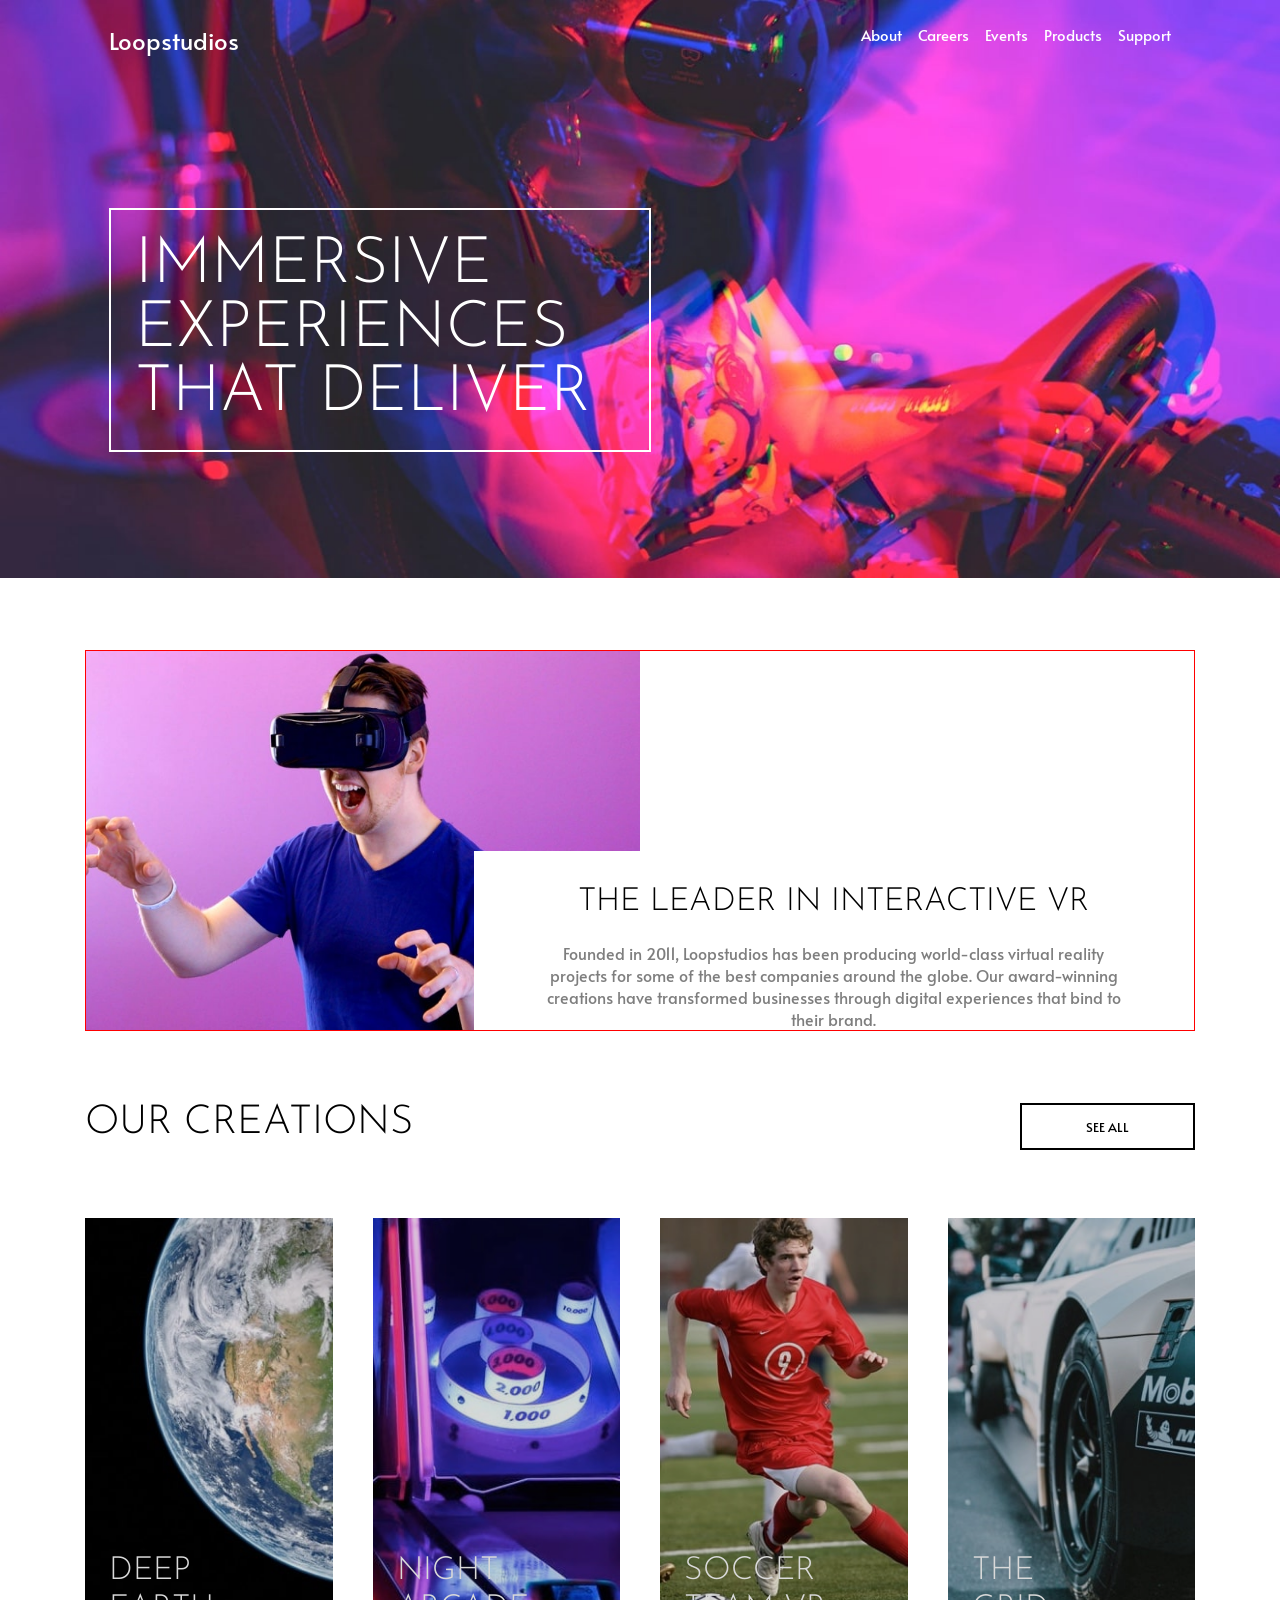
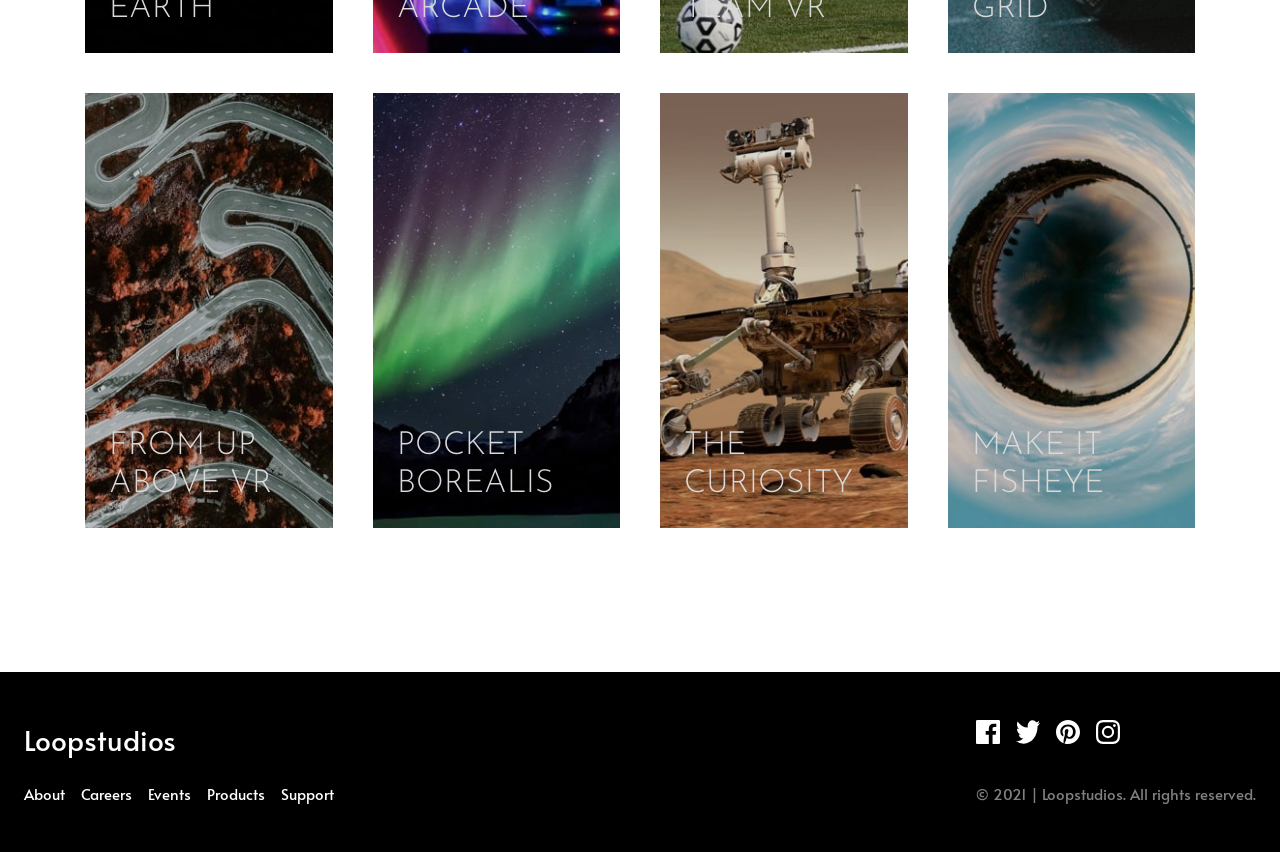
==== commit 80e83b06: "here i am added alt text for images" ====
--- a/index.html
+++ b/index.html
@@ -30,16 +30,26 @@
           media="(min-width: 768px)"
           srcset="./images/desktop/image-hero.jpg"
         />
-        <img class="" src="./images/mobile/image-hero.jpg" alt="" />
+        <img
+          class=""
+          src="./images/mobile/image-hero.jpg"
+          alt="hero image section for navbar"
+        />
       </picture>
       <div class="header__menu container">
         <nav>
           <a class="menu__link" href="#">Loopstudios</a>
           <button type="button" class="hamberger-btn">
-            <img src="./images/icon-hamburger.svg" alt="" />
+            <img
+              src="./images/icon-hamburger.svg"
+              alt="hamburger menu is showing"
+            />
           </button>
           <button type="button" class="close-btn">
-            <img src="./images/icon-close.svg" alt="" />
+            <img
+              src="./images/icon-close.svg"
+              alt="close button menu is showing"
+            />
           </button>
           <ul class="menu">
             <li class="menu__list">
@@ -69,7 +79,10 @@
             media="(min-width:768px )"
             srcset="./images/desktop/image-interactive.jpg"
           />
-          <img src="./images/mobile/image-interactive.jpg" alt="" />
+          <img
+            src="./images/mobile/image-interactive.jpg"
+            alt="A person wear a google glass"
+          />
         </picture>
         <div class="hero__content">
           <h2>The leader in interactive VR</h2>
@@ -92,7 +105,10 @@
                 media="(min-width:768px)"
                 srcset="./images/desktop/image-deep-earth.jpg"
               />
-              <img src="./images/mobile/image-deep-earth.jpg" alt="" />
+              <img
+                src="./images/mobile/image-deep-earth.jpg"
+                alt="image-deep-earth"
+              />
             </picture>
             <h3>
               Deep <br />
@@ -105,7 +121,10 @@
                 media="(min-width:768px)"
                 srcset="./images/desktop/image-night-arcade.jpg"
               />
-              <img src="./images/mobile/image-night-arcade.jpg" alt="" />
+              <img
+                src="./images/mobile/image-night-arcade.jpg"
+                alt="image-night-arcade"
+              />
             </picture>
             <h3>
               Night<br />
@@ -118,7 +137,10 @@
                 media="(min-width:768px)"
                 srcset="./images/desktop/image-soccer-team.jpg"
               />
-              <img src="./images/mobile/image-soccer-team.jpg" alt="" />
+              <img
+                src="./images/mobile/image-soccer-team.jpg"
+                alt="image-soccer-team"
+              />
             </picture>
             <h3>
               Soccer<br />
@@ -131,7 +153,7 @@
                 media="(min-width:768px)"
                 srcset="./images/desktop/image-grid.jpg"
               />
-              <img src="./images/mobile/image-grid.jpg" alt="" />
+              <img src="./images/mobile/image-grid.jpg" alt="image-grid" />
             </picture>
             <h3>The <br />grid</h3>
           </div>
@@ -141,7 +163,10 @@
                 media="(min-width:768px)"
                 srcset="./images/desktop/image-from-above.jpg"
               />
-              <img src="./images/mobile/image-from-above.jpg" alt="" />
+              <img
+                src="./images/mobile/image-from-above.jpg"
+                alt="image-from-above"
+              />
             </picture>
             <h3>
               From up<br />
@@ -154,7 +179,10 @@
                 media="(min-width:768px)"
                 srcset="./images/desktop/image-pocket-borealis.jpg"
               />
-              <img src="./images/mobile/image-pocket-borealis.jpg" alt="" />
+              <img
+                src="./images/mobile/image-pocket-borealis.jpg"
+                alt="image-pocket-borealis"
+              />
             </picture>
             <h3>
               Pocket<br />
@@ -167,7 +195,10 @@
                 media="(min-width:768px)"
                 srcset="./images/desktop/image-curiosity.jpg"
               />
-              <img src="./images/mobile/image-curiosity.jpg" alt="" />
+              <img
+                src="./images/mobile/image-curiosity.jpg"
+                alt="image-curiosity"
+              />
             </picture>
             <h3>
               The<br />
@@ -180,7 +211,10 @@
                 media="(min-width:768px)"
                 srcset="./images/desktop/image-fisheye.jpg"
               />
-              <img src="./images/mobile/image-fisheye.jpg" alt="" />
+              <img
+                src="./images/mobile/image-fisheye.jpg"
+                alt="image-fisheye"
+              />
             </picture>
             <h3>
               Make it<br />
@@ -210,22 +244,22 @@
         <ul>
           <li>
             <a href="#">
-              <img src="./images/icon-facebook.svg" alt="" />
-            </a>
-          </li>
-          <li>
-            <a href="#">
-              <img src="./images/icon-twitter.svg" alt="" />
-            </a>
-          </li>
-          <li>
-            <a href="#">
-              <img src="./images/icon-pinterest.svg" alt="" />
-            </a>
-          </li>
-          <li>
-            <a href="#">
-              <img src="./images/icon-instagram.svg" alt="" />
+              <img src="./images/icon-facebook.svg" alt="go to facebook" />
+            </a>
+          </li>
+          <li>
+            <a href="#">
+              <img src="./images/icon-twitter.svg" alt="go to twitter" />
+            </a>
+          </li>
+          <li>
+            <a href="#">
+              <img src="./images/icon-pinterest.svg" alt="go to pinterest" />
+            </a>
+          </li>
+          <li>
+            <a href="#">
+              <img src="./images/icon-instagram.svg" alt="go to instagram" />
             </a>
           </li>
         </ul>
--- a/css/style.css
+++ b/css/style.css
@@ -17,6 +17,19 @@
 a {
   text-decoration: none;
   color: inherit;
+  position: relative;
+}
+
+a:hover::after {
+  position: absolute;
+  display: inline-block;
+  width: 60%;
+  content: "";
+  height: 2px;
+  bottom: -8px;
+  left: 50%;
+  transform: translateX(-50%);
+  background-color: hsl(0, 0%, 100%);
 }
 
 button {
@@ -43,7 +56,7 @@
 }
 
 p {
-  color: hsl(0, 0%, 0%);
+  color: hsl(0, 0%, 100%);
   opacity: 0.5;
 }
 
@@ -113,26 +126,32 @@
 
 .main {
   background-color: hsl(0, 0%, 100%);
-  padding: 0 24px;
+  padding: 72px 24px;
+}
+.main .container {
+  padding: 0;
 }
 .main .hero {
-  padding: 72px 0px;
+  display: flex;
+  flex-direction: column;
+  position: relative;
 }
 .main .hero__content {
   display: flex;
   flex-direction: column;
   gap: 20px;
   padding-top: 72px;
+  color: hsl(0, 0%, 0%);
 }
 .main .hero h2 {
   text-transform: uppercase;
   font-size: 32px;
   text-align: center;
-  color: hsl(0, 0%, 0%);
   margin: 0 28px;
   line-height: 1.2;
 }
 .main .hero p {
+  color: hsl(0, 0%, 0%);
   font-size: 16px;
   margin: 0 28px;
   text-align: center;
@@ -171,6 +190,12 @@
   height: 100%;
   background-color: hsl(0, 0%, 0%);
   opacity: 0.15;
+}
+.main .gallery__grid .card:hover::after {
+  background-color: hsl(0, 0%, 100%);
+  color: hsl(0, 0%, 0%);
+  opacity: 0.5;
+  cursor: pointer;
 }
 .main .gallery__grid .card > * {
   grid-area: 1/1;
@@ -195,7 +220,11 @@
 }
 .main .gallery__button button {
   border: 2px solid hsl(0, 0%, 0%);
-  padding: 16px 64px;
+  padding: 12px 64px;
+}
+.main .gallery__button button:hover {
+  background-color: hsl(0, 0%, 0%);
+  color: hsl(0, 0%, 100%);
 }
 
 .footer {
@@ -218,12 +247,26 @@
 .footer .footer__social {
   grid-area: footer__social;
 }
-.footer .footer__copyright p {
-  opacity: 0.5;
+.footer .footer__social img {
+  height: 100%;
 }
 .footer ul {
   display: flex;
   gap: 16px;
+}
+.footer ul a {
+  position: relative;
+}
+.footer ul a:hover::after {
+  position: absolute;
+  display: inline-block;
+  width: 60%;
+  content: "";
+  height: 2px;
+  bottom: -8px;
+  left: 50%;
+  transform: translateX(-50%);
+  background-color: hsl(0, 0%, 100%);
 }
 .footer h2 {
   font-family: "Alata", sans-serif;
@@ -254,6 +297,21 @@
     font-size: clamp(40px, 3.429px + 4.762vw, 72px);
     max-width: clamp(400px, 187.429px + 27.679vw, 586px);
   }
+  .main .hero {
+    border: 1px solid red;
+    flex-direction: row;
+  }
+  .main .hero picture {
+    width: 50%;
+  }
+  .main .hero__content {
+    position: absolute;
+    bottom: 0;
+    left: 35%;
+    padding: clamp(8px, -28.571px + 4.762vw, 40px);
+    padding-bottom: 0;
+    background-color: hsl(0, 0%, 100%);
+  }
   .main .gallery {
     grid-template-columns: 1fr auto;
     grid-template-areas: "gallery__head gallery__button" "gallery__grid gallery__grid";
